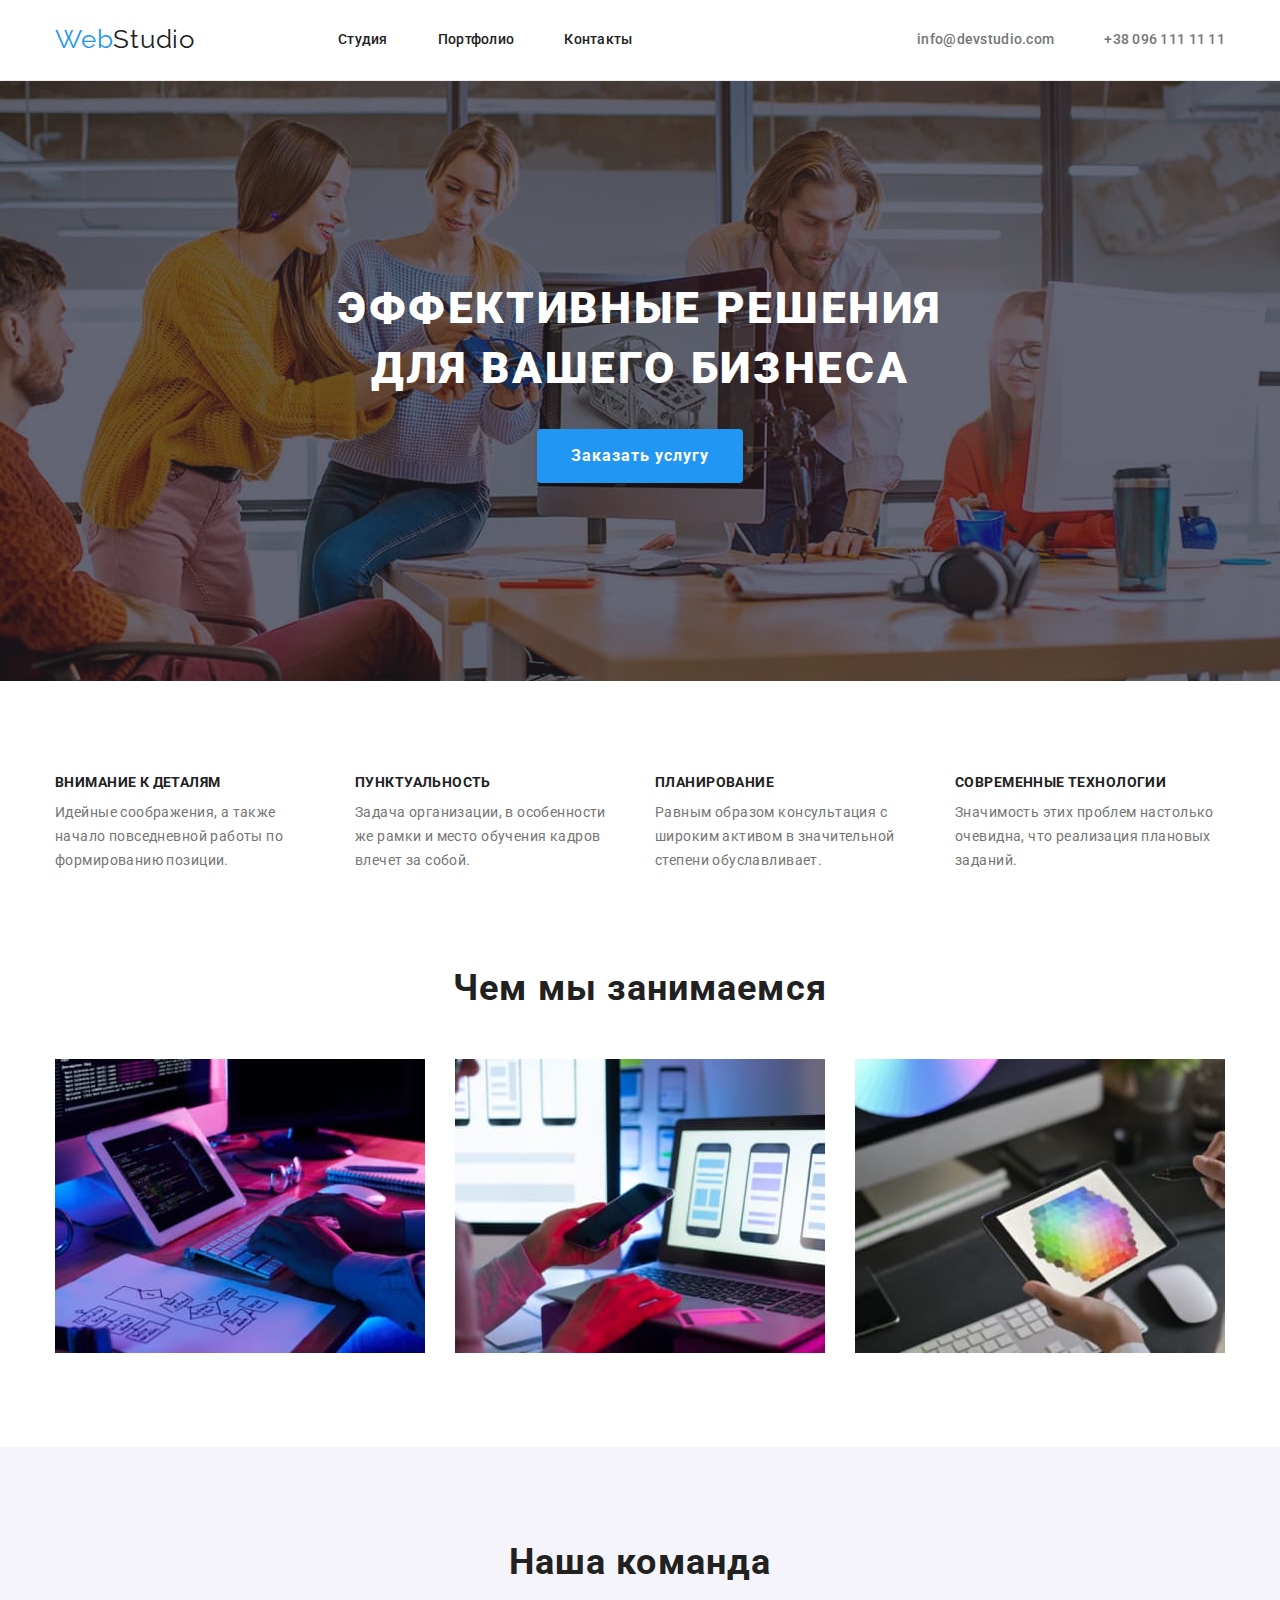
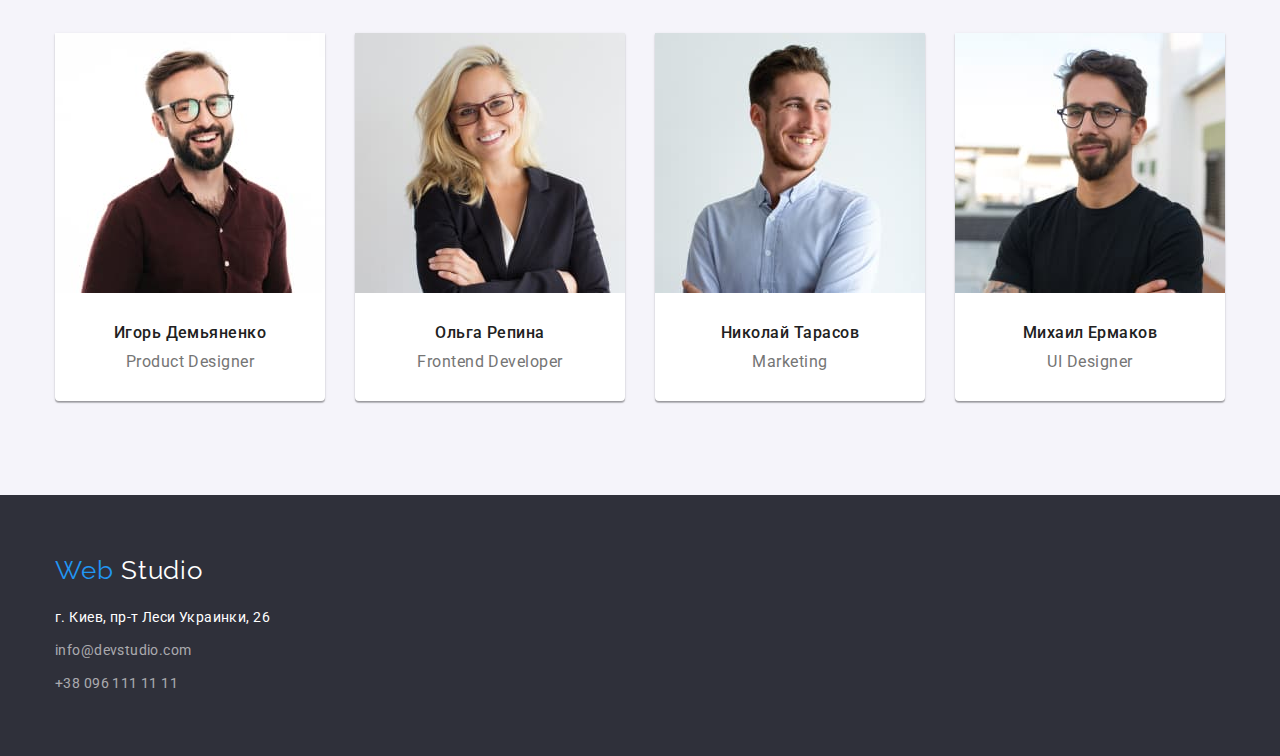
==== index.html @ 15d2d49c "робота над hero" ====
<!DOCTYPE html>
<html lang="ru">
<head>
    <meta charset="UTF-8">
    <meta http-equiv="X-UA-Compatible" content="IE=edge">
    <meta name="viewport" content="width=device-width, initial-scale=1.0">
    <title>WebStudio</title>
    <link rel="preconnect" href="https://fonts.googleapis.com" />
    <link rel="preconnect" href="https://fonts.gstatic.com" crossorigin />
    <link href="https://fonts.googleapis.com/css2?family=Raleway:wght@700&family=Roboto:wght@400;500;700;900&display=swap" rel="stylesheet" />
    <link rel="stylesheet" href="https://cdnjs.cloudflare.com/ajax/libs/modern-normalize/1.1.0/modern-normalize.min.css"/>
    <link rel="stylesheet" href="./css/styles.css">
      
</head>
<body>
    <!-- header section -->
    <header class="header">
        <div class="conteiner flex">
            <nav class="nav">
                <a class="logo" href="./index.html"><span class="accent-logo">Web</span>Studio</a>
                <ul class="navigation">
                    <li class="navigation-item"><a class="nav-item" href="./index.html">Студия</a></li>
                    <li class="navigation-item"><a class="nav-item" href="./portfolio.html">Портфолио</a></li>
                    <li class="navigation-item"><a class="nav-item" href="">Контакты</a></li>
                </ul>
            </nav>
            <ul class="contacts">
                <li class="contacts-item"><a class="contacts-link" href="mailto:info@devstudio.com">info@devstudio.com</a></li>
                <li class="contacts-item"><a class="contacts-link" href="tel:+380961111111">+38 096 111 11 11</a></li>
            </ul>
        </div>
    </header>
    <!-- main section -->
    <main>
        <!-- hero - section -->
        <section class="hero overlay">
            <div class="conteiner">
                <h1 class="main-heading">Эффективные решения <br/> для вашего бизнеса</h1>
                <button type="button" class="hero-button">Заказать услугу</button>
            </div>
        </section>
        <!-- peculiarities -->
        <section class="section peculiarities">
            <div class="conteiner">
                <h2 class="hidden">Наши преимущества</h2>
                <ul class="peculiarities-list">
                    <li class="peculiarities-item">
                        <h3 class="peculiarities-heading">Внимание к деталям</h3>
                        <p>Идейные соображения, а также начало повседневной работы по формированию позиции.</p>
                    </li>
                    <li class="peculiarities-item">
                        <h3 class="peculiarities-heading">Пунктуальность</h3>
                        <p>Задача организации, в особенности же рамки и место обучения кадров влечет за собой.</p>
                    </li>
                    <li class="peculiarities-item">
                        <h3 class="peculiarities-heading">Планирование</h3>
                        <p>Равным образом консультация с широким активом в значительной степени обуславливает.</p>
                    </li>
                    <li class="peculiarities-item">
                        <h3 class="peculiarities-heading">Современные технологии</h3>
                        <p>Значимость этих проблем настолько очевидна, что реализация плановых заданий.</p>
                    </li>
                </ul>
            </div>
        </section>
        <!-- what are we doing -->
        <section class="section">
            <div class="conteiner">
                <h2 class="seconady-heading">Чем мы занимаемся</h2>
                <ul class="image-list">
                    <li>
                        <img class="image" src="./images/img1.jpg"
                            alt="Фото набор html кодов"
                            width="370"
                            height="294"
                        />
                    </li>
                    <li>
                        <img class="image" src="./images/img2.jpg" 
                            alt="фото адаптации сайта"
                            width="370"
                            height="294"
                        />
                    </li>
                    <li>
                        <img class="image" src="./images/img3.jpg"
                            alt="фото выбора цвета"
                            width="370" 
                            height="294" 
                        />
                    </li>
                </ul>
            </div>
        </section>
        <!-- teem section -->
        <section class="section teem-section">
            <div class="conteiner">
                <h2 class="seconady-heading">Наша команда</h2>
                <ul class="teem-list">
                    <li class="list-item">
                        <img class="photo" src="./images/igor_demyanenko.jpg"
                            alt="Игорь Демьяненко"
                            width="270"
                            height="260"
                        />
                        <h3 class="name">Игорь Демьяненко</h3>
                        <p class="proffesion">Product Designer</p>
                    </li>
                    <li class="list-item">
                        <img class="photo" src="./images/olga_repina.jpg"
                            alt="Ольга Репина"
                            width="270"
                            height="260"
                        />
                        <h3 class="name">Ольга Репина</h3>
                        <p class="proffesion" lang="en">Frontend Developer</p>
                    </li>
                    <li class="list-item">
                        <img class="photo" src="./images/nikolay_tarasov.jpg"
                            alt="Николай Тарасов"
                            width="270"
                            height="260"
                        />
                        <h3 class="name">Николай Тарасов</h3>
                        <p class="proffesion" lang="en">Marketing</p>
                    </li>
                    <li class="list-item">
                        <img class="photo" src="./images/mikhail_ermakov.jpg"
                            alt="Михаил Ермаков"
                            width="270" 
                            height="260"
                        />
                        <h3 class="name">Михаил Ермаков</h3>
                        <p class="proffesion" lang="en">UI Designer</p>
                    </li>
                </ul>
            </div>              
        </section>
    </main>

    <!-- footer section -->

    <footer class="footer">
        <div class="conteiner">
            <a class="logo pic" href="./index.html"><span class="accent-logo">Web</span>
                <span class="white-logo">Studio</span></a>
            <address>
                <ul class="list contact">
                    <li><a class="address" href="https://goo.gl/maps/oT1dce25CPHanEmV9"
                        target="blank"
                        rel="noopener noreferrer nofollow">г. Киев, пр-т Леси Украинки, 26
                        </a>
                    </li>
                    <li>
                        <a class="contacts-footer" href="mailto:info@devstudio.com">info@devstudio.com</a>
                    </li>
                    <li>
                        <a class="contacts-footer" href="tel:+380961111111">+38 096 111 11 11</a>
                    </li>
                </ul>
            </address>
        </div>
    </footer>                
</body>
</html>
---- css/styles.css ----
/* главный цвет текста #212121 */
/* вторичный цвет текста #757575 */
/* акцент  #2196F3 */
/* фон #FFFFFF */
/* цвет текста и кнопок #FFFFFF */
/* фон футера #2F303A */
/* вторичный фон секций #F5F4FA */
/* цвет ссылок в футере rgba(255, 255, 255, 0.6) */
html {
  box-sizing: border-box;
}

*,
*::before,
*::after {
  box-sizing: inherit;
}
ul {
  list-style: none;
}
:root {
  --primary-text-color: #757575;
  --secondary-text-color: #212121;
  --accent: #2196f3;
  --background-color: #ffffff;
  --button-text-color: #ffffff;
  --footer-background-color: #2f303a;
  --secondary-background-color: #f5f4fa;
  --footer-links-color: rgba(255, 255, 255, 0.6);
  --adress-text-color: #ffffff;
  --contacts-footer-color: rgba(255, 255, 255, 0.6);
}

h1,
h2,
h3,
h4,
h5,
h6,
p,
ul {
  margin-top: 0;
  margin-left: 0;
  margin-bottom: 0;
  margin-right: 0;
  padding: 0;
}

body {
  font-family: 'Roboto', sans-serif;
  font-size: 14px;
  line-height: 1.71;

  letter-spacing: 0.03em;
  color: var(--primary-text-color);
}
.section {
  padding-top: 94px;
  padding-bottom: 94px;
  max-width: 1600px;
  margin-right: auto;
  margin-left: auto;
}

/* header - section */
.header {
  border-bottom: 1px solid #ececec;
}
.logo {
  font-family: Raleway;
  font-size: 26px;
  line-height: 1.2;

  letter-spacing: 0.03em;
  color: var(--secondary-text-color);
  text-decoration: none;
}

.accent-logo {
  color: var(--accent);
}
.conteiner {
  margin-left: auto;
  margin-right: auto;
  padding-left: 15px;
  padding-right: 15px;
  width: 1200px;
}
.flex {
  display: flex;
  align-items: center;
}
.nav {
  display: flex;
  align-items: center;
}

.navigation {
  display: flex;
  align-items: center;
  list-style: none;
  margin-left: 93px;
}

.navigation-item {
  margin-left: 50px;
}
.navigation-item {
  margin-left: 50px;
}

.nav-item {
  font-weight: 500;
  font-size: 14px;
  line-height: 1.14;
  letter-spacing: 0.02em;

  color: var(--secondary-text-color);
  text-decoration: none;

  display: block;
  padding-top: 32px;
  padding-bottom: 32px;
}

.nav-item:hover,
.nav-item:focus {
  color: var(--accent);
}

.contacts {
  display: flex;
  align-items: center;
  list-style: none;
  margin-left: auto;
}
.contacts-item {
  margin-left: 50px;
}

.contacts-item:first-child {
  margin-left: 0;
}
.contacts-link {
  font-weight: 500;
  font-size: 14px;
  line-height: 1.14;
  letter-spacing: 0.02em;
  color: var(--primary-text-color);
  text-decoration: none;

}

.contacts-link:hover,
.contacts-link:focus {
  color: var(--accent);
}

/* hero - section */
.hero {
  padding-top: 200px;
  padding-bottom: 200px;
  display: flex;
  flex-direction: column;
  align-items: center;
  justify-content: center;
  background-color: var(--footer-background-color);
}
.overlay {
  max-width: 1600px;
  height: 600px;
  margin-left: auto;
  margin-right: auto;
  background-image: linear-gradient(to right, 
  rgba(47, 48, 58, 0.4),
  rgba(47, 48, 58, 0.4)
  ), 
  url(../images/fon\ hero.jpg);
  background-repeat: no-repeat;
  background-position:center;  
  border-style: cover;
}

.main-heading {
  font-weight: 900;
  font-size: 44px;
  line-height: 1.36;
  text-align: center;
  letter-spacing: 0.06em;
  text-transform: uppercase;

  color: var(--button-text-color);
  margin-bottom: 30px;
}

.hero-button {
  font-weight: 700;
  font-size: 16px;
  line-height: 1.87;

  display: flex;
  align-items: center;
  text-align: center;
  letter-spacing: 0.06em;
  padding: 10px 32px;

  color: var(--button-text-color);
  background-color: var(--accent);
  border-color: transparent;
  box-shadow: 0px 4px 4px rgba(0, 0, 0, 0.15);
  border-radius: 4px;
  align-items: center;
  margin-left: auto;
  margin-right: auto;
}

/* section-peculiarities */
.peculiarities {
  padding-bottom: 0;
}
.hidden {
  position: absolute;
  width: 1px;
  height: 1px;
  margin: -1px;
  padding: 0;
  overflow: hidden;
  border: 0;
  clip: rect(0 0 0 0);
}

.peculiarities-list {
  display: flex;
  justify-content: space-between;
}
.peculiarities-item {
  width: 270px;
}

.peculiarities-heading {
  font-weight: 700;
  font-size: 14px;
  line-height: 1.14;
  letter-spacing: 0.03em;
  text-transform: uppercase;

  color: var(--secondary-text-color);
  margin-bottom: 10px;
}

/* What are we doing */

.seconady-heading {
  font-weight: bold;
  font-size: 36px;
  line-height: 42px;
  text-align: center;
  letter-spacing: 0.03em;

  color: var(--secondary-text-color);
  margin-bottom: 50px;
}
.image-list {
  display: flex;
  justify-content: space-between;
}
.image {
  display: block;
  max-width: 100%;
  height: auto;
}

/* teem section */
.teem-section {
  background-color: var(--secondary-background-color);
}

.teem-list {
  list-style: none;
  padding-left: 0;
  margin: 0;
  display: flex;
  justify-content: space-between;
}

.list-item {
  background-color: var(--background-color);
  text-align: center;
  box-shadow: 0px 1px 3px rgba(0, 0, 0, 0.12), 0px 1px 1px rgba(0, 0, 0, 0.14),
    0px 2px 1px rgba(0, 0, 0, 0.2);
  border-radius: 0px 0px 4px 4px;
}
.photo {
  display: block;
}
.name {
  font-weight: 500;
  font-size: 16px;
  line-height: 1.19;
  letter-spacing: 0.03em;

  color: var(--secondary-text-color);
  margin-top: 30px;
  margin-bottom: 10px;
}

.proffesion {
  font-weight: 400;
  font-size: 16px;
  line-height: 1.19;
  letter-spacing: 0.03em;

  color: var(--primary-text-color);
  margin-bottom: 30px;
}

/* footer */

.footer {
  background-color: var(--footer-background-color);
  padding-top: 60px;
  padding-bottom: 60px;
  max-width: 1600px;
  min-height: 252px;
  margin-left: auto;
  margin-right: auto;
}
.pic {
  display: inline-block;
  margin-bottom: 20px;
}

.white-logo {
  color: var(--button-text-color);
}
.contact > li + li {
  margin-top: 9px;
}

.address {
  font-weight: normal;
  font-size: 14px;
  line-height: 1.71;
  letter-spacing: 0.03em;

  color: var(--adress-text-color);
  text-decoration: none;
  font-style: normal;
}

.contacts-footer {
  font-weight: normal;
  font-size: 14px;
  line-height: 1.71;
  letter-spacing: 0.03em;

  color: var(--contacts-footer-color);
  text-decoration: none;
  font-style: normal;
}

/* portfolio */
.buttons {
  display: flex;
  justify-content: center;
  margin-bottom: 50px;
}
.buttons li + li {
  margin-left: 8px;
}

.filter-buttons {
  font-weight: 500;
  font-size: 16px;
  line-height: 1.62;
  text-align: center;
  letter-spacing: 0.03em;

  color: var(--secondary-text-color);
  cursor: pointer;

  padding: 6px 22px;
  border-radius: 4px;
  border-color: transparent;
}

.filter-buttons:hover,
.filter-buttons:focus {
  color: var(--button-text-color);
  background-color: var(--accent);
}
.card-list {
  display: flex;
  flex-wrap: wrap;
}

.card {
  margin-right: 30px;
  margin-bottom: 30px;
  background-color: var(--background-color);
}
.card:nth-child(3n) {
  margin-right: 0;
}
.card:nth-last-child(-n + 3) {
  margin-bottom: 0;
}

.card-link {
  text-decoration: none;
}
.cards-img {
  display: block;
}

.card-name {
  font-weight: 700;
  font-size: 18px;
  line-height: 2;
  letter-spacing: 0.06em;

  color: var(--secondary-text-color);
  margin-bottom: 4px;
}

.card-type {
  font-weight: 400;
  font-size: 16px;
  line-height: 1.87;
  letter-spacing: 0.03em;

  color: var(--primary-text-color);
}
.border {
  padding: 20px 24px;
  border-left: 1px solid #eeeeee;
  border-bottom: 1px solid #eeeeee;
  border-right: 1px solid #eeeeee;
}
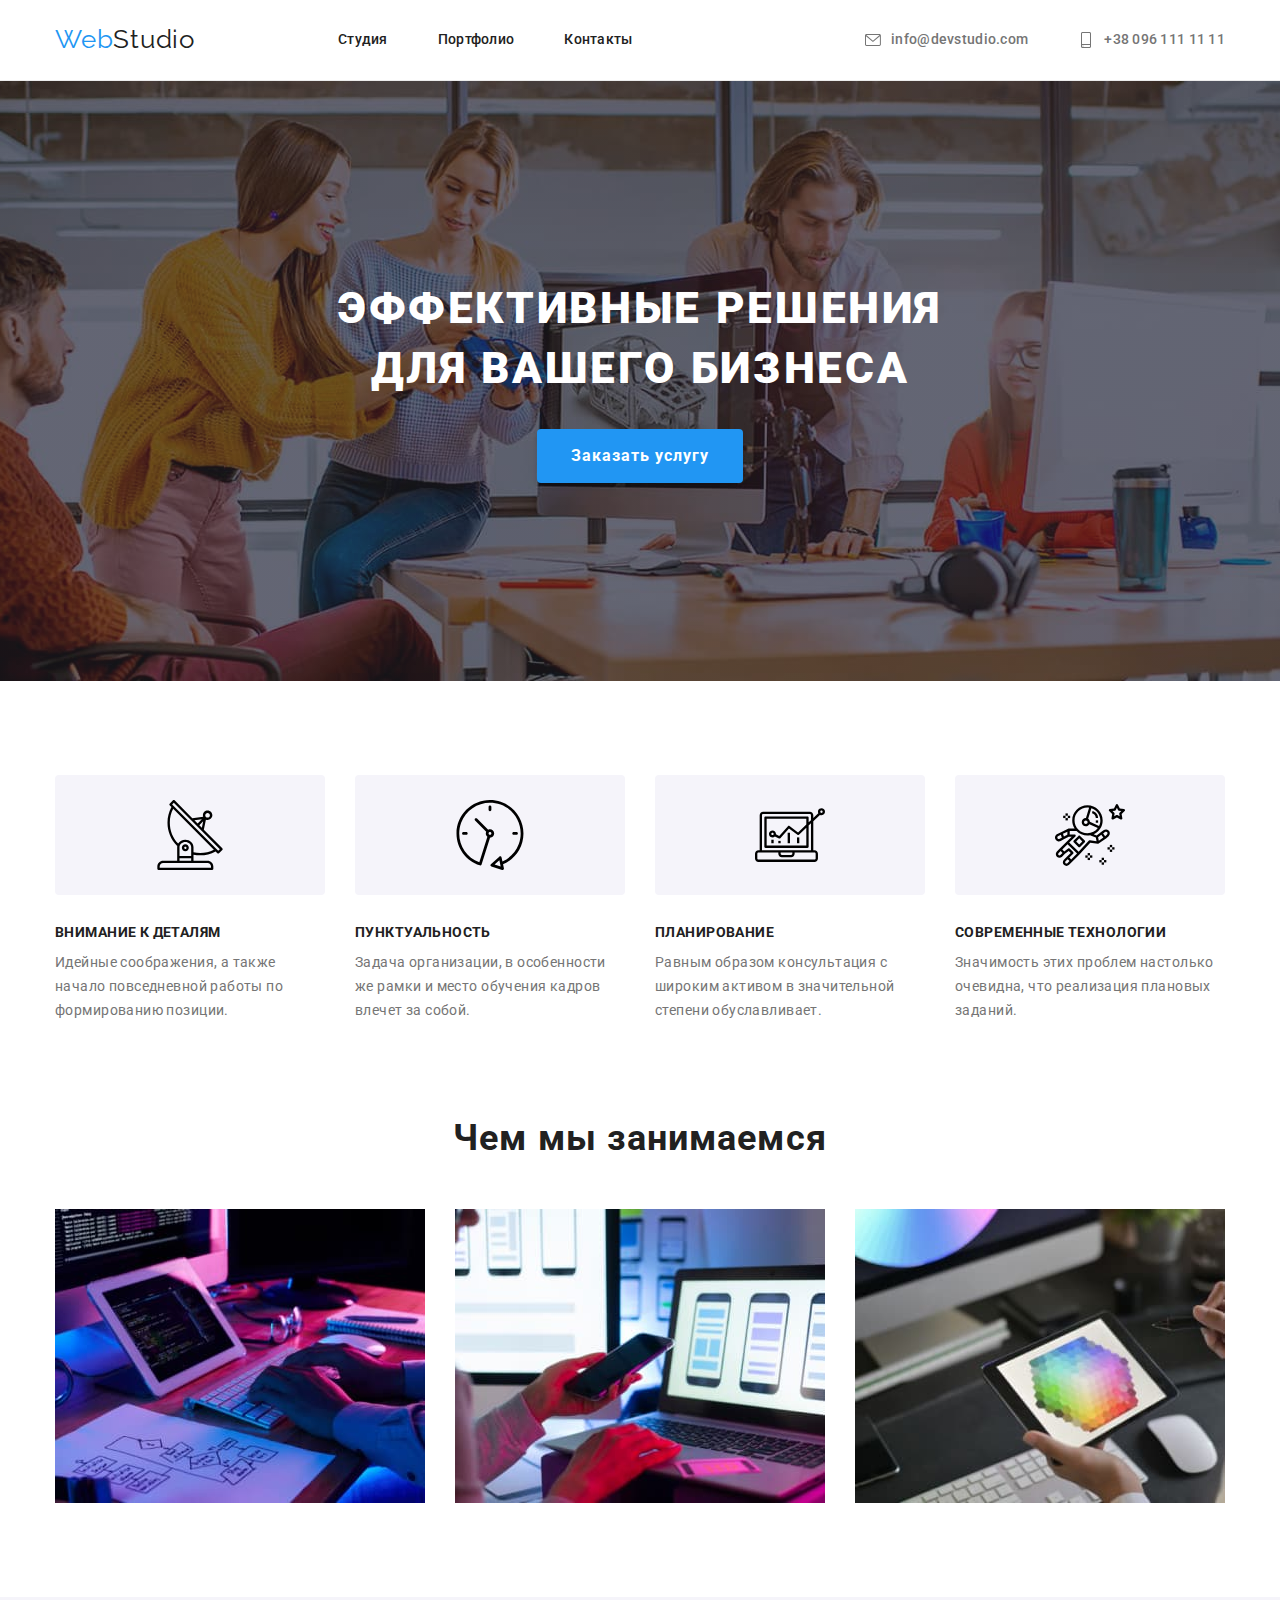
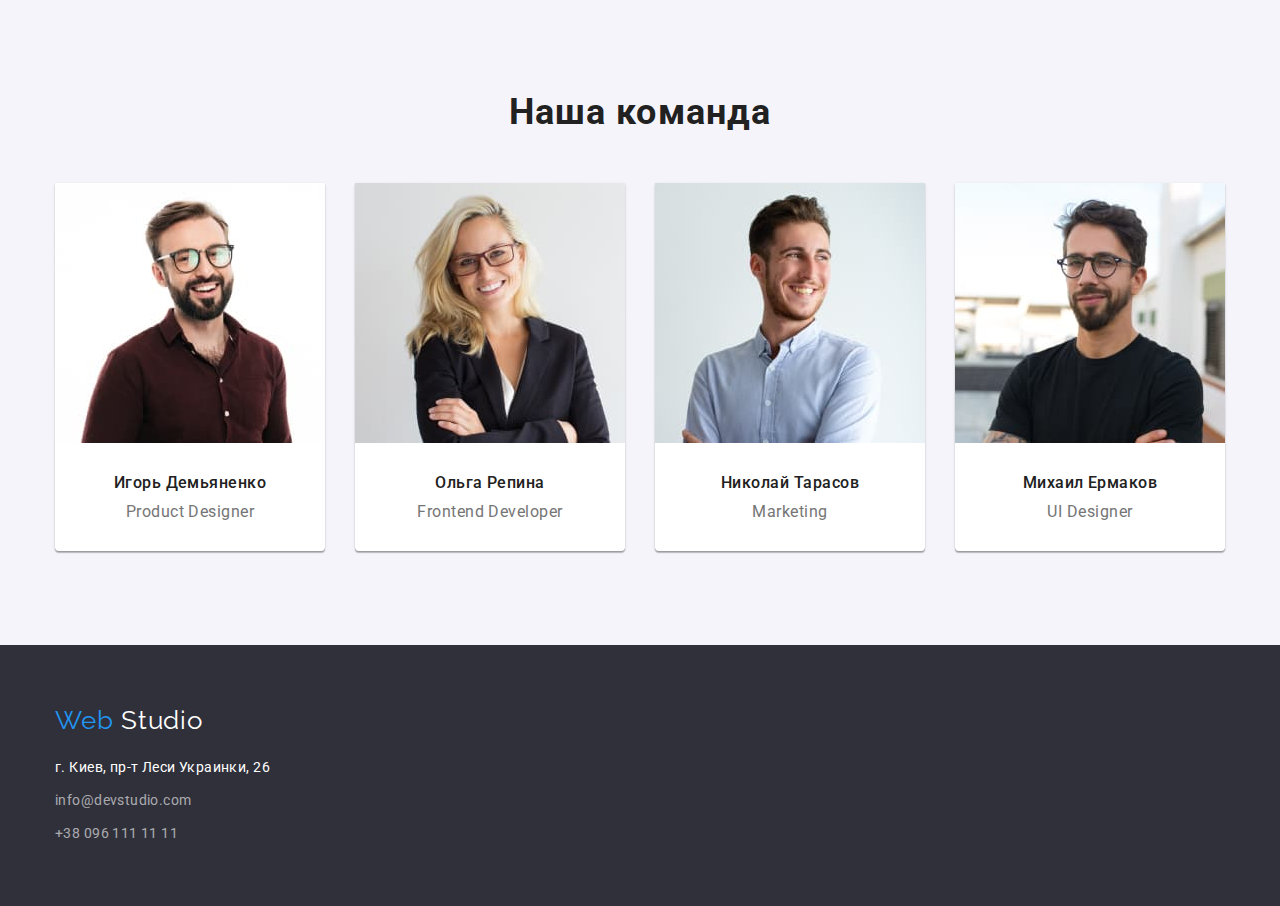
==== commit 63882946: "добавив иконки для контактов и peculiarities" ====
--- a/index.html
+++ b/index.html
@@ -10,7 +10,6 @@
     <link href="https://fonts.googleapis.com/css2?family=Raleway:wght@700&family=Roboto:wght@400;500;700;900&display=swap" rel="stylesheet" />
     <link rel="stylesheet" href="https://cdnjs.cloudflare.com/ajax/libs/modern-normalize/1.1.0/modern-normalize.min.css"/>
     <link rel="stylesheet" href="./css/styles.css">
-      
 </head>
 <body>
     <!-- header section -->
@@ -25,8 +24,22 @@
                 </ul>
             </nav>
             <ul class="contacts">
-                <li class="contacts-item"><a class="contacts-link" href="mailto:info@devstudio.com">info@devstudio.com</a></li>
-                <li class="contacts-item"><a class="contacts-link" href="tel:+380961111111">+38 096 111 11 11</a></li>
+                <li class="contacts-item">
+                    <a class="contacts-link" href="mailto:info@devstudio.com">
+                        <svg class="icon-leter" width="16" height="16">
+                            <use href="./images/SVG/envelope.svg#icon-envelope">
+                            </use>
+                        </svg>info@devstudio.com
+                    </a>
+                </li>
+                <li class="contacts-item">
+                    <a class="contacts-link" href="tel:+380961111111">
+                        <svg class="icon-leter" width="16" height="16">
+                            <use href="./images/SVG/smartphone.svg#icon-smartphone">
+                            </use>
+                        </svg>+38 096 111 11 11
+                    </a>
+                </li>
             </ul>
         </div>
     </header>
@@ -45,18 +58,38 @@
                 <h2 class="hidden">Наши преимущества</h2>
                 <ul class="peculiarities-list">
                     <li class="peculiarities-item">
+                        <div class="background">
+                            <svg width="70" height="70">
+                            <use href="images/SVG/peculiarities.svg#icon-antenna"></use>
+                            </svg>
+                        </div>
                         <h3 class="peculiarities-heading">Внимание к деталям</h3>
                         <p>Идейные соображения, а также начало повседневной работы по формированию позиции.</p>
                     </li>
                     <li class="peculiarities-item">
+                        <div class="background">
+                            <svg width="70" height="70">
+                                <use href="images/SVG/peculiarities.svg#icon-clock"></use>
+                            </svg>
+                        </div>
                         <h3 class="peculiarities-heading">Пунктуальность</h3>
                         <p>Задача организации, в особенности же рамки и место обучения кадров влечет за собой.</p>
                     </li>
                     <li class="peculiarities-item">
+                        <div class="background">
+                            <svg width="70" height="70">
+                                <use href="images/SVG/peculiarities.svg#icon-diagram"></use>
+                            </svg>
+                        </div>
                         <h3 class="peculiarities-heading">Планирование</h3>
                         <p>Равным образом консультация с широким активом в значительной степени обуславливает.</p>
                     </li>
                     <li class="peculiarities-item">
+                        <div class="background">
+                            <svg width="70" height="70">
+                                <use href="images/SVG/peculiarities.svg#icon-astronaut"></use>
+                            </svg>
+                        </div>
                         <h3 class="peculiarities-heading">Современные технологии</h3>
                         <p>Значимость этих проблем настолько очевидна, что реализация плановых заданий.</p>
                     </li>
--- a/css/styles.css
+++ b/css/styles.css
@@ -133,15 +133,22 @@
   align-items: center;
   list-style: none;
   margin-left: auto;
+  justify-content: center;
 }
 .contacts-item {
+  display: inline-flex;
+  align-items: center;
   margin-left: 50px;
+  
 }
 
 .contacts-item:first-child {
   margin-left: 0;
 }
 .contacts-link {
+  display: flex;
+  align-items: center;
+  justify-content: center;
   font-weight: 500;
   font-size: 14px;
   line-height: 1.14;
@@ -149,6 +156,11 @@
   color: var(--primary-text-color);
   text-decoration: none;
 
+}
+
+.icon-leter {
+  margin-right: 10px;
+  fill: currentColor;
 }
 
 .contacts-link:hover,
@@ -218,6 +230,34 @@
 .peculiarities {
   padding-bottom: 0;
 }
+
+/* .peculiarities-item::before {
+content: "";
+display: block;
+height: 120px;
+background: #F5F4FA;
+border-radius: 4px;
+background-size: contain;
+background-repeat: no-repeat;
+background-position: center;
+margin-bottom: 30px;
+} */
+/* .peculiarities-item:nth-child(1)::before {
+  background-image: url(../images/lab.jpg);
+}
+
+.peculiarities-item:nth-child(2)::before {
+  background-image: url(../images/boxes.jpg);
+}
+
+.peculiarities-item:nth-child(3)::before {
+  background-image: url(../images/img1.jpg);
+}
+
+.peculiarities-item:nth-child(4)::before {
+  background-image: url(../images/img3.jpg);
+} */
+
 .hidden {
   position: absolute;
   width: 1px;
@@ -237,6 +277,17 @@
   width: 270px;
 }
 
+.background {
+  display: flex;
+  justify-content: center;
+  align-items: center;
+  margin-bottom: 30px;
+  width: 270px;
+  height: 120px;
+  background-color: var(--secondary-background-color);
+  border-radius: 4px;
+}
+
 .peculiarities-heading {
   font-weight: 700;
   font-size: 14px;
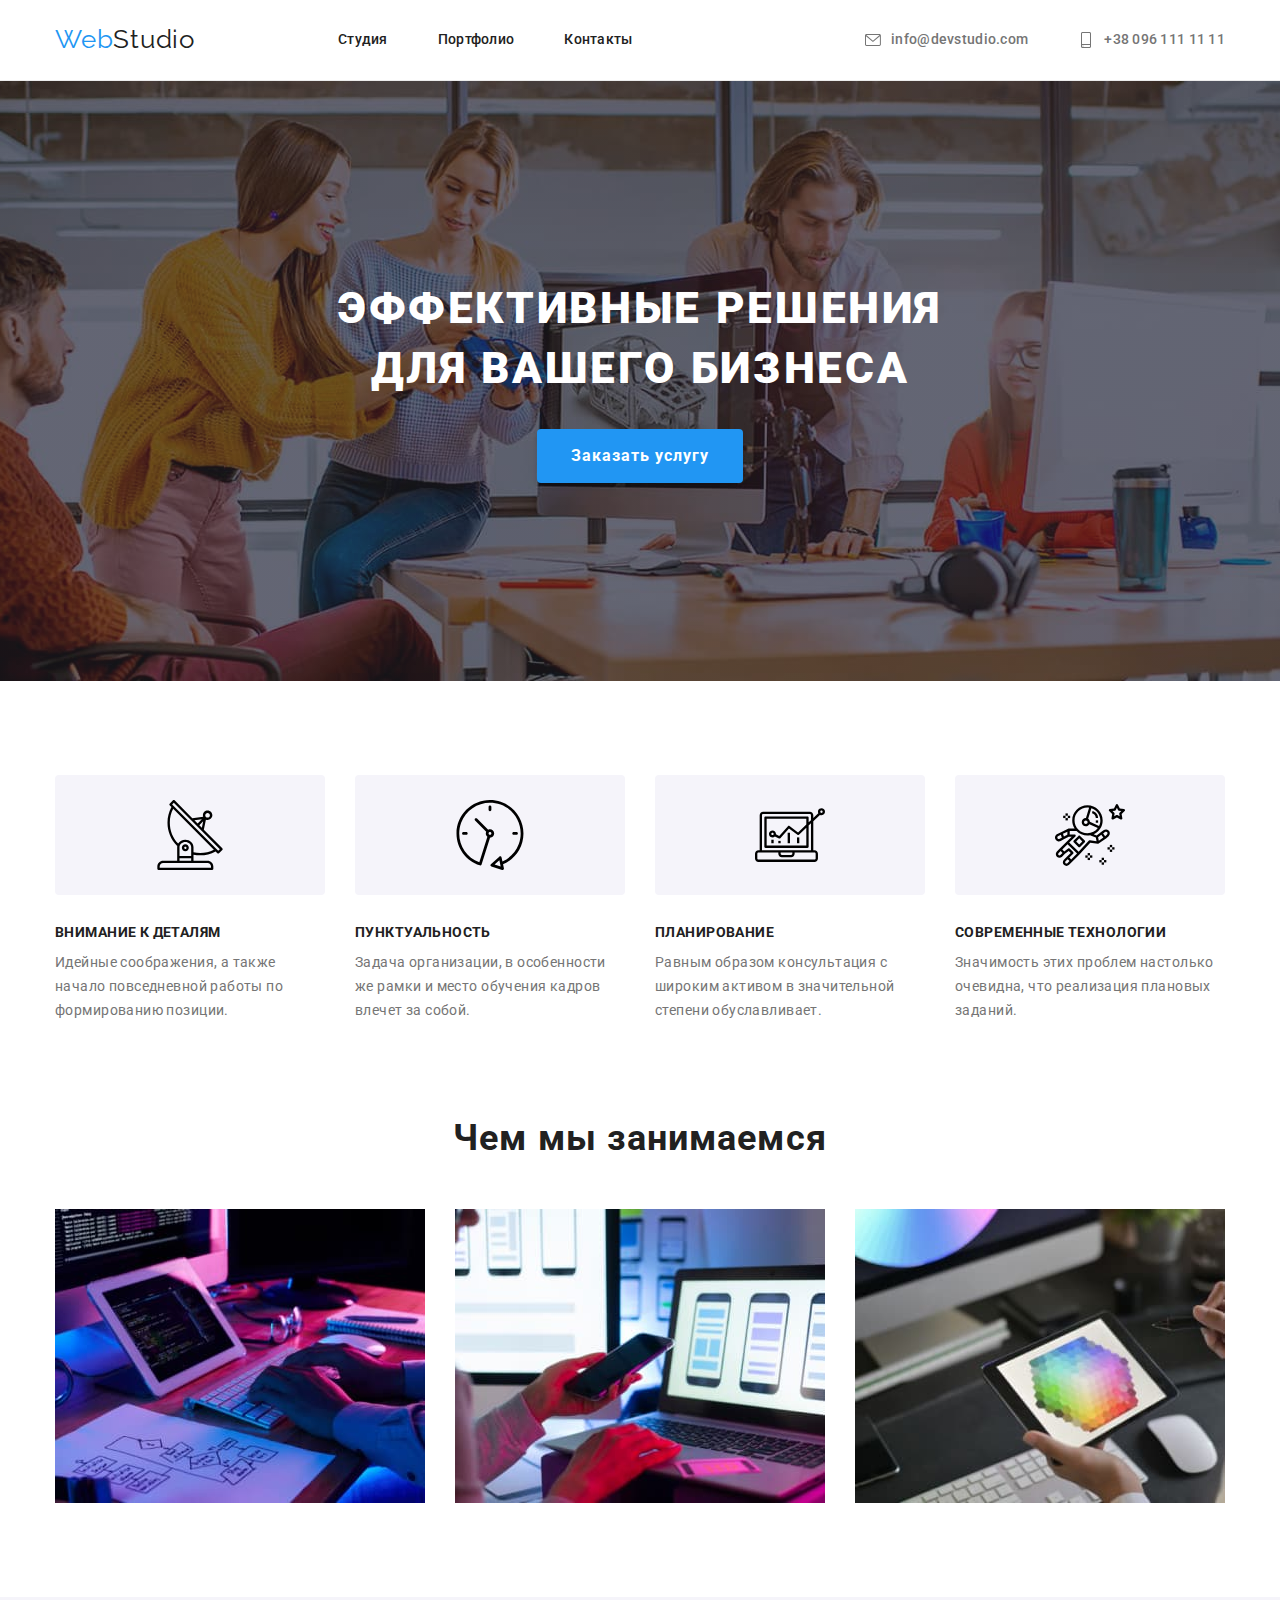
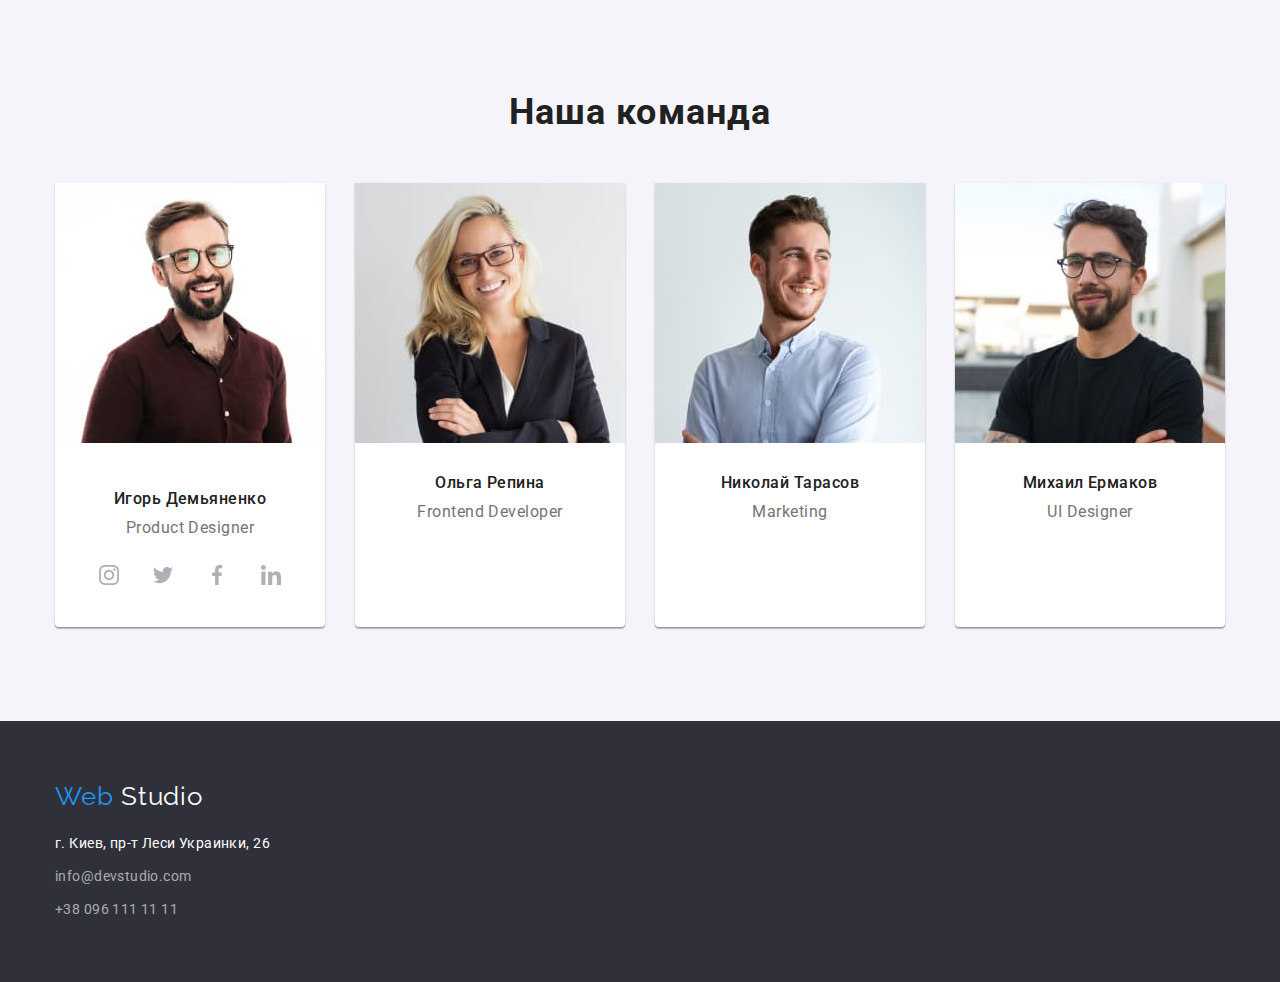
==== commit 45c744a4: "social-icon в нашей команды" ====
--- a/index.html
+++ b/index.html
@@ -136,8 +136,40 @@
                             width="270"
                             height="260"
                         />
-                        <h3 class="name">Игорь Демьяненко</h3>
-                        <p class="proffesion">Product Designer</p>
+                        <div class="social-div">
+                            <h3 class="name">Игорь Демьяненко</h3>
+                            <p class="proffesion">Product Designer</p>
+                            <ul class="social-list">
+                                <li class="social-item">
+                                    <a class="social-link-href" href="">
+                                        <svg width="20" height="20" class="social-link-svg">
+                                            <use href="./images/icon-social-svg/social.svg#icon-instagram"></use>
+                                        </svg>
+                                    </a>
+                                </li>
+                                <li class="social-item">
+                                    <a class="social-link-href" href="">
+                                        <svg width="20" height="20" class="social-link-svg">
+                                            <use href="./images/icon-social-svg/social.svg#icon-twitter"></use>
+                                        </svg>
+                                    </a>
+                                </li>
+                                <li class="social-item">
+                                    <a class="social-link-href" href="">
+                                        <svg width="20" height="20" class="social-link-svg">
+                                            <use href="./images/icon-social-svg/social.svg#icon-facebook"></use>
+                                        </svg>
+                                    </a>
+                                </li>
+                                <li class="social-item">
+                                    <a class="social-link-href" href="">
+                                        <svg width="20" height="20" class="social-link-svg">
+                                            <use href="./images/icon-social-svg/social.svg#icon-linkedin"></use>
+                                        </svg>
+                                    </a>
+                                </li>
+                            </ul>
+                        </div>
                     </li>
                     <li class="list-item">
                         <img class="photo" src="./images/olga_repina.jpg"
--- a/css/styles.css
+++ b/css/styles.css
@@ -362,8 +362,47 @@
   letter-spacing: 0.03em;
 
   color: var(--primary-text-color);
-  margin-bottom: 30px;
-}
+  margin-bottom: 16px;
+}
+
+  /* social-list */
+  .social-div {
+    padding-top: 16px;
+    padding-bottom: 30px;
+    padding-left: 32px;
+    padding-right: 32px;
+  }
+
+.social-list {
+  display: flex;
+  justify-content: space-between;
+  
+
+}
+.social-item {
+  border-radius: 50%;
+  
+}
+.social-link-href {
+  display: flex;
+  justify-content: center;
+  align-items: center;
+  width: 44px;
+  height: 44px;
+  border-radius: 50%;
+  color: #afb1b8;
+  
+}
+.social-link-href:hover,
+.social-link-href:focus {
+background-color: var(--accent);
+color: var(--button-text-color);
+}
+.social-link-svg {
+  fill: currentColor;
+  
+}
+
 
 /* footer */
 
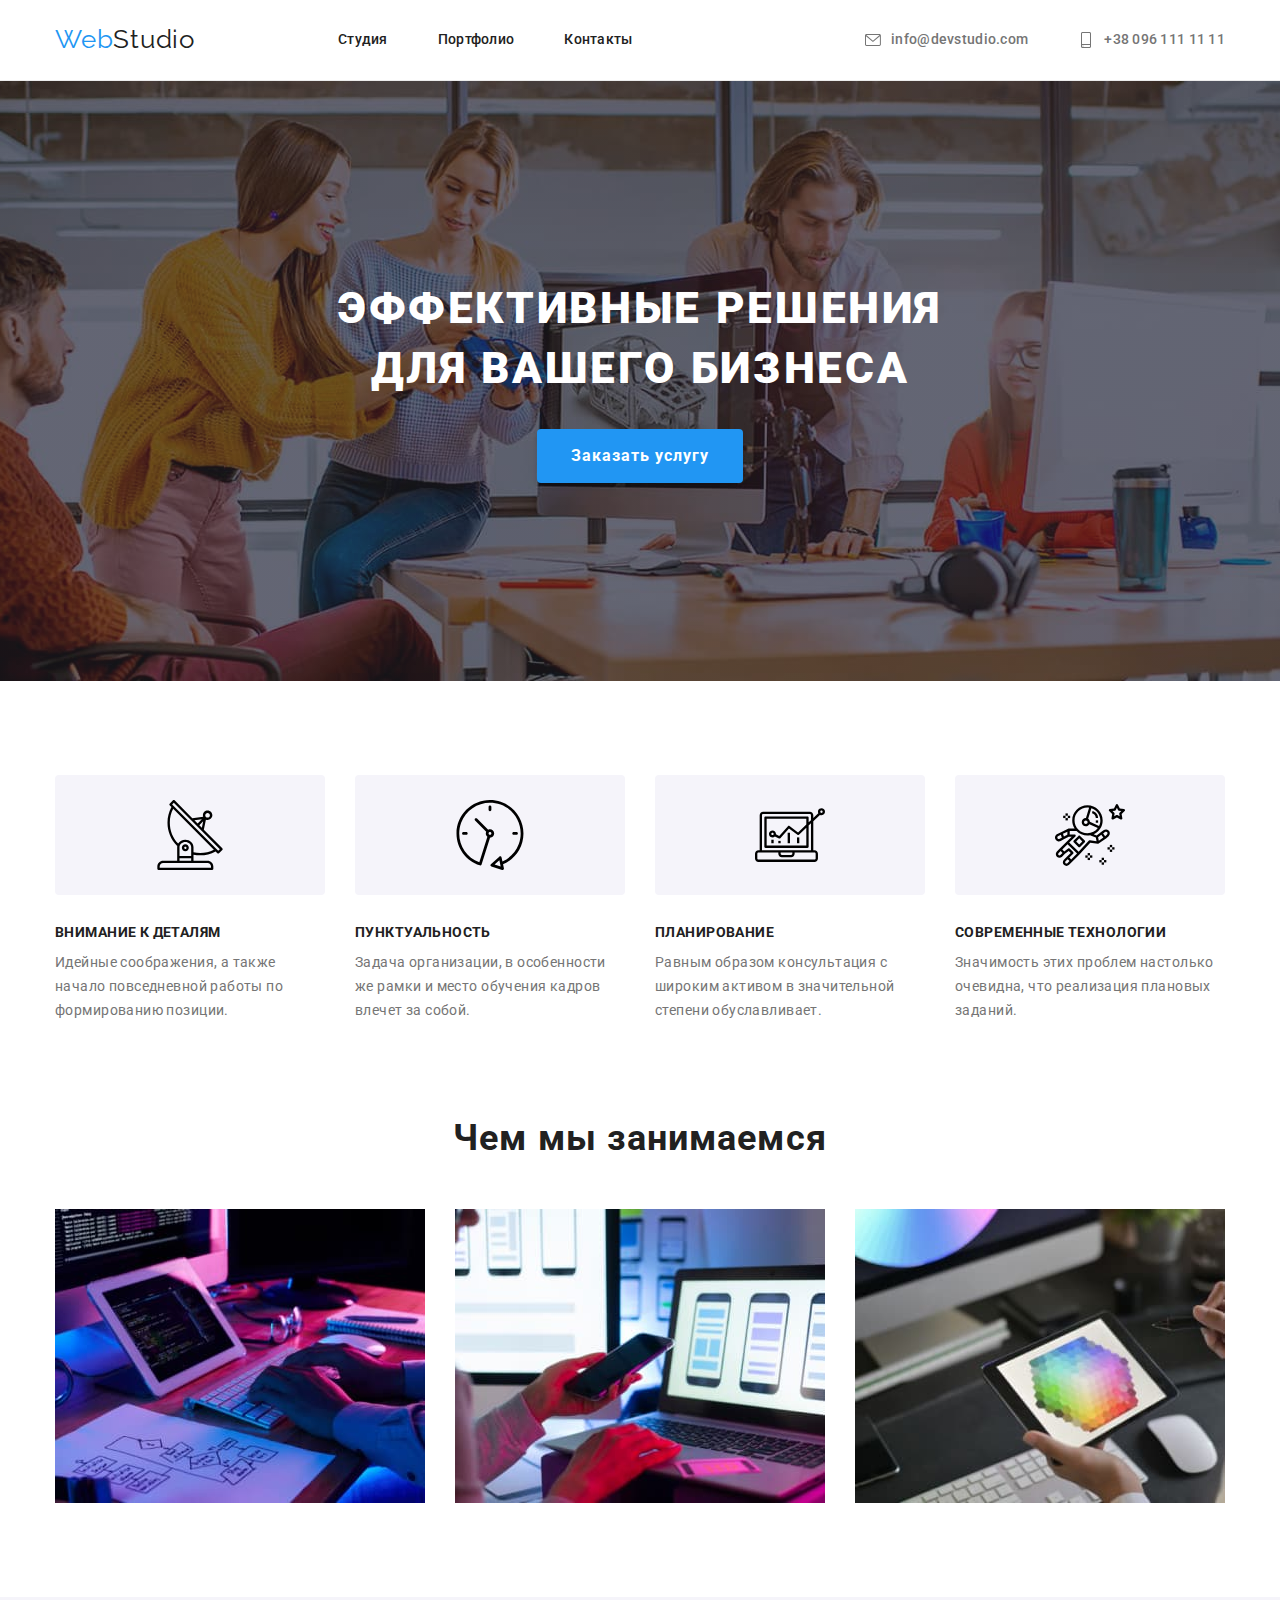
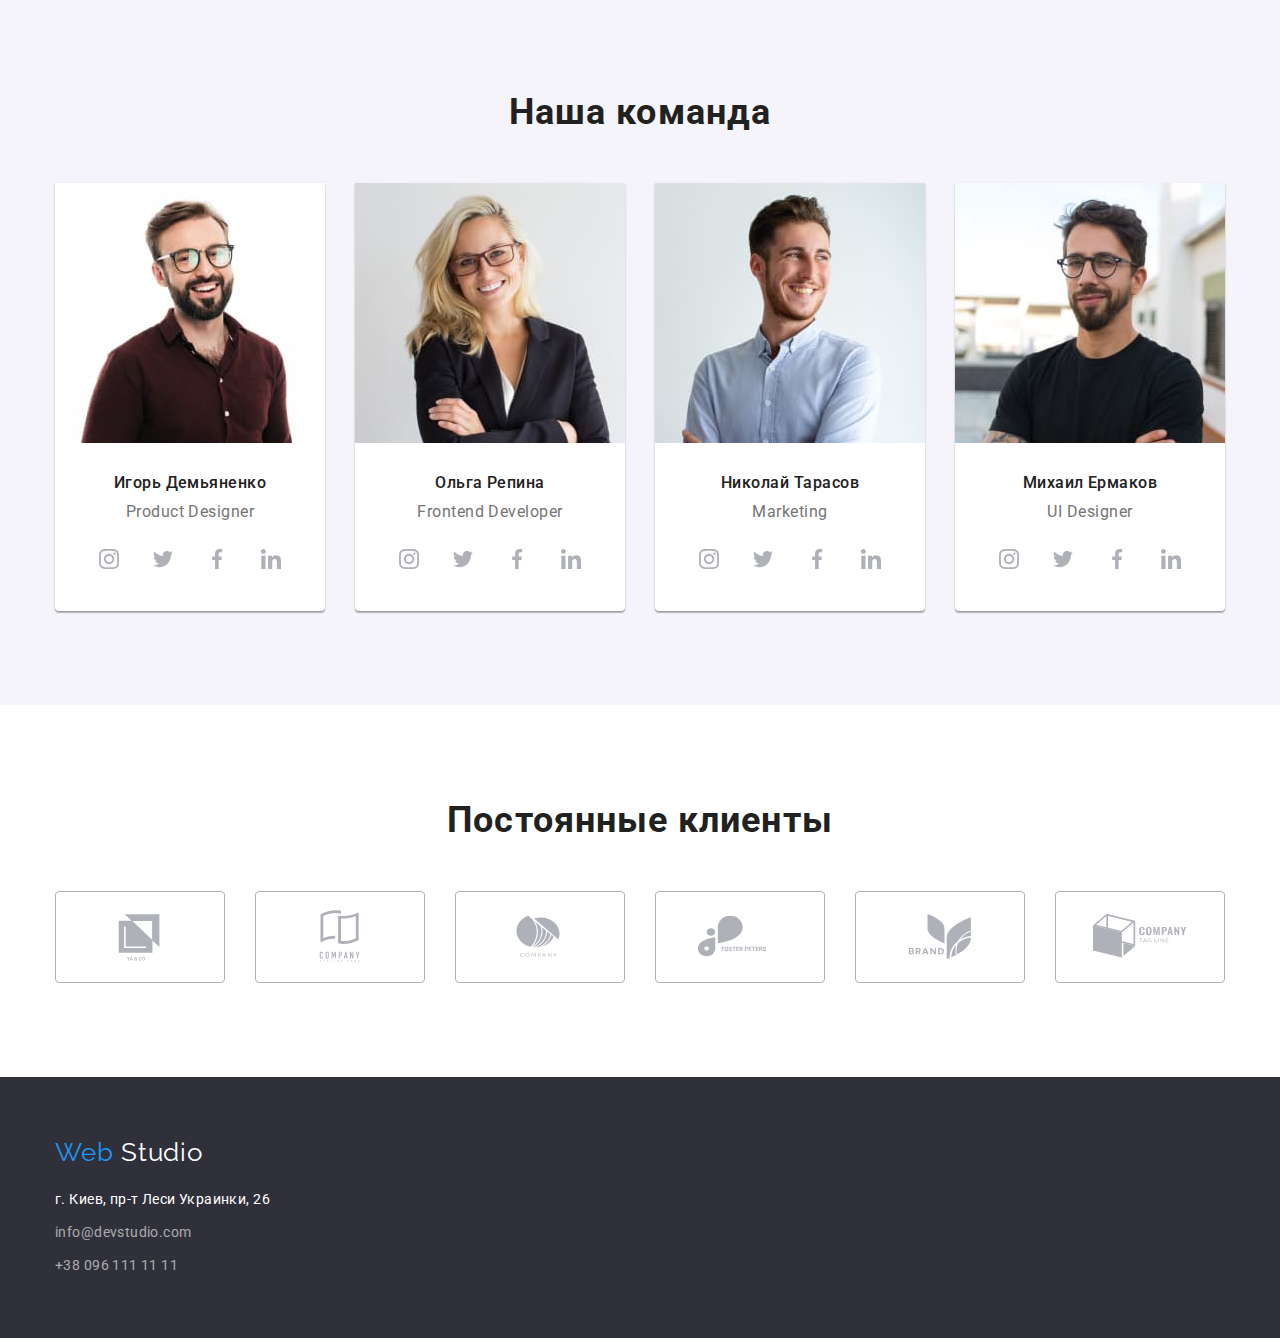
==== commit 78d7bc7c: "Постоянные клиенты" ====
--- a/index.html
+++ b/index.html
@@ -177,8 +177,40 @@
                             width="270"
                             height="260"
                         />
-                        <h3 class="name">Ольга Репина</h3>
-                        <p class="proffesion" lang="en">Frontend Developer</p>
+                        <div class="social-div">
+                            <h3 class="name">Ольга Репина</h3>
+                            <p class="proffesion" lang="en">Frontend Developer</p>
+                            <ul class="social-list">
+                                <li class="social-item">
+                                    <a class="social-link-href" href="">
+                                        <svg width="20" height="20" class="social-link-svg">
+                                            <use href="./images/icon-social-svg/social.svg#icon-instagram"></use>
+                                        </svg>
+                                    </a>
+                                </li>
+                                <li class="social-item">
+                                    <a class="social-link-href" href="">
+                                        <svg width="20" height="20" class="social-link-svg">
+                                            <use href="./images/icon-social-svg/social.svg#icon-twitter"></use>
+                                        </svg>
+                                    </a>
+                                </li>
+                                <li class="social-item">
+                                    <a class="social-link-href" href="">
+                                        <svg width="20" height="20" class="social-link-svg">
+                                            <use href="./images/icon-social-svg/social.svg#icon-facebook"></use>
+                                        </svg>
+                                    </a>
+                                </li>
+                                <li class="social-item">
+                                    <a class="social-link-href" href="">
+                                        <svg width="20" height="20" class="social-link-svg">
+                                            <use href="./images/icon-social-svg/social.svg#icon-linkedin"></use>
+                                        </svg>
+                                    </a>
+                                </li>
+                            </ul>
+                        </div>
                     </li>
                     <li class="list-item">
                         <img class="photo" src="./images/nikolay_tarasov.jpg"
@@ -186,8 +218,40 @@
                             width="270"
                             height="260"
                         />
-                        <h3 class="name">Николай Тарасов</h3>
-                        <p class="proffesion" lang="en">Marketing</p>
+                        <div class="social-div">
+                            <h3 class="name">Николай Тарасов</h3>
+                            <p class="proffesion" lang="en">Marketing</p>
+                            <ul class="social-list">
+                                <li class="social-item">
+                                    <a class="social-link-href" href="">
+                                        <svg width="20" height="20" class="social-link-svg">
+                                            <use href="./images/icon-social-svg/social.svg#icon-instagram"></use>
+                                        </svg>
+                                    </a>
+                                </li>
+                                <li class="social-item">
+                                    <a class="social-link-href" href="">
+                                        <svg width="20" height="20" class="social-link-svg">
+                                            <use href="./images/icon-social-svg/social.svg#icon-twitter"></use>
+                                        </svg>
+                                    </a>
+                                </li>
+                                <li class="social-item">
+                                    <a class="social-link-href" href="">
+                                        <svg width="20" height="20" class="social-link-svg">
+                                            <use href="./images/icon-social-svg/social.svg#icon-facebook"></use>
+                                        </svg>
+                                    </a>
+                                </li>
+                                <li class="social-item">
+                                    <a class="social-link-href" href="">
+                                        <svg width="20" height="20" class="social-link-svg">
+                                            <use href="./images/icon-social-svg/social.svg#icon-linkedin"></use>
+                                        </svg>
+                                    </a>
+                                </li>
+                            </ul>
+                        </div>
                     </li>
                     <li class="list-item">
                         <img class="photo" src="./images/mikhail_ermakov.jpg"
@@ -195,11 +259,94 @@
                             width="270" 
                             height="260"
                         />
-                        <h3 class="name">Михаил Ермаков</h3>
-                        <p class="proffesion" lang="en">UI Designer</p>
+                        <div class="social-div">
+                            <h3 class="name">Михаил Ермаков</h3>
+                            <p class="proffesion" lang="en">UI Designer</p>
+                            <ul class="social-list">
+                                <li class="social-item">
+                                    <a class="social-link-href" href="">
+                                        <svg width="20" height="20" class="social-link-svg">
+                                            <use href="./images/icon-social-svg/social.svg#icon-instagram"></use>
+                                        </svg>
+                                    </a>
+                                </li>
+                                <li class="social-item">
+                                    <a class="social-link-href" href="">
+                                        <svg width="20" height="20" class="social-link-svg">
+                                            <use href="./images/icon-social-svg/social.svg#icon-twitter"></use>
+                                        </svg>
+                                    </a>
+                                </li>
+                                <li class="social-item">
+                                    <a class="social-link-href" href="">
+                                        <svg width="20" height="20" class="social-link-svg">
+                                            <use href="./images/icon-social-svg/social.svg#icon-facebook"></use>
+                                        </svg>
+                                    </a>
+                                </li>
+                                <li class="social-item">
+                                    <a class="social-link-href" href="">
+                                        <svg width="20" height="20" class="social-link-svg">
+                                            <use href="./images/icon-social-svg/social.svg#icon-linkedin"></use>
+                                        </svg>
+                                    </a>
+                                </li>
+                            </ul>
+                        </div>
                     </li>
                 </ul>
             </div>              
+        </section>
+
+        <!-- regular-clients -->
+        <section class="section">
+            <div class="conteiner">
+                <h2 class="seconady-heading">Постоянные клиенты</h2>
+                <ul class="list-clients list">
+                    <li clss="item-clients">
+                        <a class="link-clients" href="">
+                            <svg width="106" height="60" class="clients-svg">
+                                <use href="/images/logo/symbol-defs.svg#icon-Logo"></use>
+                            </svg>
+                        </a>
+                    </li>
+                    <li clss="item-clients">
+                        <a class="link-clients" href="">
+                            <svg width="106" height="60" class="clients-svg">
+                                <use href="/images/logo/symbol-defs.svg#icon-Logo-1"></use>
+                            </svg>
+                        </a>
+                    </li>
+                    <li clss="item-clients">
+                        <a class="link-clients" href="">
+                            <svg width="106" height="60" class="clients-svg">
+                                <use href="/images/logo/symbol-defs.svg#icon-Logo-2"></use>
+                            </svg>
+                        </a>
+                    </li>
+                    <li clss="item-clients">
+                        <a class="link-clients" href="">
+                            <svg width="106" height="60" class="clients-svg">
+                                <use href="/images/logo/symbol-defs.svg#icon-Logo-3"></use>
+                            </svg>
+                        </a>
+                    </li>
+                    <li clss="item-clients">
+                        <a class="link-clients" href="">
+                            <svg width="106" height="60" class="clients-svg">
+                                <use href="/images/logo/symbol-defs.svg#icon-Logo-4"></use>
+                            </svg>
+                        </a>
+                    </li>
+                    <li clss="item-clients">
+                        <a class="link-clients" href="">
+                            <svg width="106" height="60" class="clients-svg">
+                                <use href="/images/logo/symbol-defs.svg#icon-Logo-5"></use>
+                            </svg>
+                        </a>
+                    </li>
+                </ul>
+            </div>
         </section>
     </main>
 
--- a/css/styles.css
+++ b/css/styles.css
@@ -367,7 +367,7 @@
 
   /* social-list */
   .social-div {
-    padding-top: 16px;
+    padding-top: 0px;
     padding-bottom: 30px;
     padding-left: 32px;
     padding-right: 32px;
@@ -379,10 +379,8 @@
   
 
 }
-.social-item {
-  border-radius: 50%;
-  
-}
+/* .social-item {
+} */
 .social-link-href {
   display: flex;
   justify-content: center;
@@ -398,11 +396,38 @@
 background-color: var(--accent);
 color: var(--button-text-color);
 }
+
+
 .social-link-svg {
   fill: currentColor;
   
 }
 
+/* Постоянные клиенты regular-clients */
+
+.list-clients {
+  display: flex;
+  justify-content: space-between;
+}
+.link-clients {
+  display: flex;
+  justify-content: center;
+  align-items: center;
+  width: 170px;
+  height: 92px;
+  border: 1px solid #AFB1B8;
+  border-radius: 4px;
+  color: #afb1b8;
+  }
+.link-clients:hover,
+.link-clients:focus {
+  /* background-color: var(#fff); */
+  color: var(--accent);
+  border-color: var(--accent);
+}
+.clients-svg {
+  fill: currentColor;
+}
 
 /* footer */
 
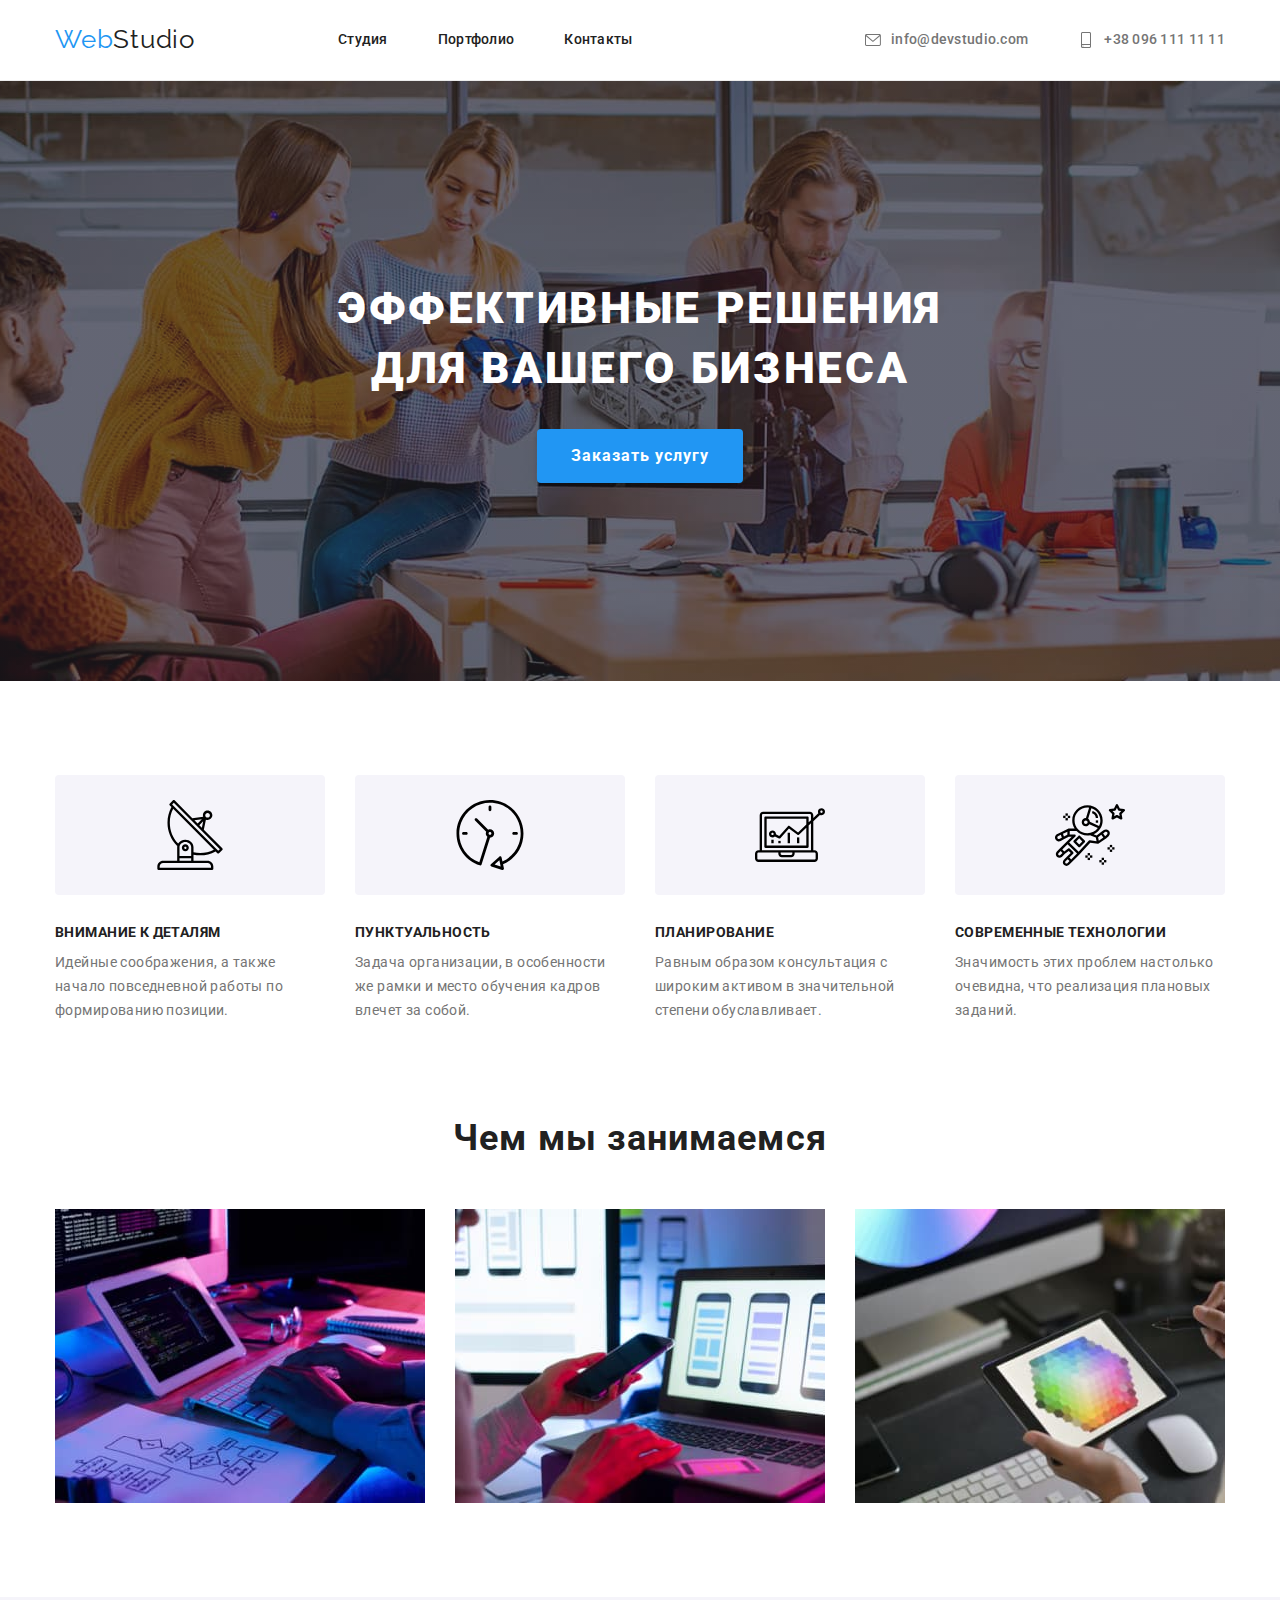
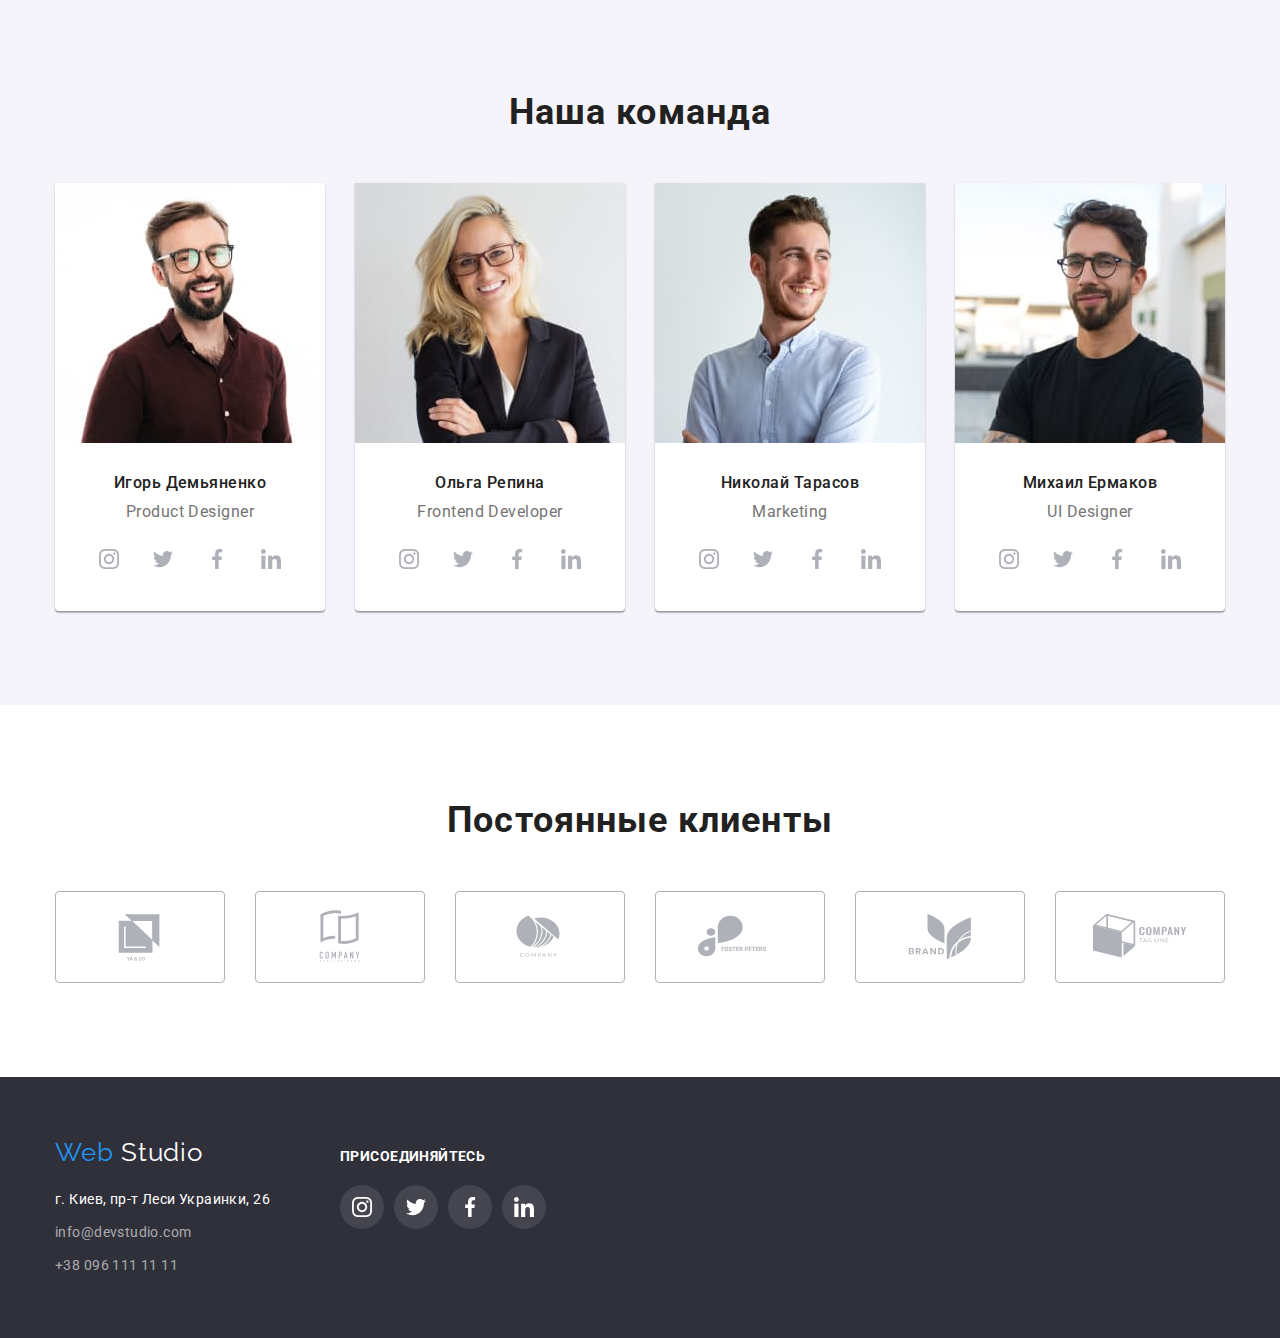
==== commit eaf7eb60: "icons в футері" ====
--- a/index.html
+++ b/index.html
@@ -353,24 +353,59 @@
     <!-- footer section -->
 
     <footer class="footer">
-        <div class="conteiner">
-            <a class="logo pic" href="./index.html"><span class="accent-logo">Web</span>
-                <span class="white-logo">Studio</span></a>
-            <address>
-                <ul class="list contact">
-                    <li><a class="address" href="https://goo.gl/maps/oT1dce25CPHanEmV9"
-                        target="blank"
-                        rel="noopener noreferrer nofollow">г. Киев, пр-т Леси Украинки, 26
-                        </a>
-                    </li>
-                    <li>
-                        <a class="contacts-footer" href="mailto:info@devstudio.com">info@devstudio.com</a>
-                    </li>
-                    <li>
-                        <a class="contacts-footer" href="tel:+380961111111">+38 096 111 11 11</a>
-                    </li>
-                </ul>
-            </address>
+        <div class="conteiner flex">
+            <div>
+                <a class="logo pic" href="./index.html"><span class="accent-logo">Web</span>
+                    <span class="white-logo">Studio</span></a>
+                <address>
+                    <ul class="list contact">
+                        <li><a class="address" href="https://goo.gl/maps/oT1dce25CPHanEmV9"
+                            target="blank"
+                            rel="noopener noreferrer nofollow">г. Киев, пр-т Леси Украинки, 26
+                            </a>
+                        </li>
+                        <li>
+                            <a class="contacts-footer" href="mailto:info@devstudio.com">info@devstudio.com</a>
+                        </li>
+                        <li>
+                            <a class="contacts-footer" href="tel:+380961111111">+38 096 111 11 11</a>
+                        </li>
+                    </ul>
+                </address>
+            </div>
+            <div class="contact-wrapper">
+                <h2 class="footer-join">присоединяйтесь</h2>
+                <ul class="social-list">
+                    <li class="social-item">
+                        <a class="social-link-href link-style" href="">
+                            <svg width="20" height="20" class="social-link-svg">
+                                <use href="./images/icon-social-svg/social.svg#icon-instagram"></use>
+                            </svg>
+                        </a>
+                    </li>
+                    <li class="social-item">
+                        <a class="social-link-href link-style" href="">
+                            <svg width="20" height="20" class="social-link-svg">
+                                <use href="./images/icon-social-svg/social.svg#icon-twitter"></use>
+                            </svg>
+                        </a>
+                    </li>
+                    <li class="social-item">
+                        <a class="social-link-href link-style" href="">
+                            <svg width="20" height="20" class="social-link-svg">
+                                <use href="./images/icon-social-svg/social.svg#icon-facebook"></use>
+                            </svg>
+                        </a>
+                    </li>
+                    <li class="social-item">
+                        <a class="social-link-href link-style" href="">
+                            <svg width="20" height="20" class="social-link-svg">
+                                <use href="./images/icon-social-svg/social.svg#icon-linkedin"></use>
+                            </svg>
+                        </a>
+                    </li>
+                </ul>
+            </div>
         </div>
     </footer>                
 </body>
--- a/css/styles.css
+++ b/css/styles.css
@@ -88,7 +88,7 @@
 }
 .flex {
   display: flex;
-  align-items: center;
+  align-items: baseline;
 }
 .nav {
   display: flex;
@@ -429,6 +429,13 @@
   fill: currentColor;
 }
 
+.list {
+  list-style: none;
+  padding-left: 0;
+  margin: 0;
+  }
+
+
 /* footer */
 
 .footer {
@@ -473,6 +480,28 @@
   text-decoration: none;
   font-style: normal;
 }
+.contact-wrapper {
+  display: inline-block;
+  align-items: center;
+  margin-left: 70px;
+
+}
+.link-style {
+  margin-right: 10px;
+  color: var(--button-text-color);
+  background-color: rgba(255, 255, 255, 0.1);
+}
+.footer-join {
+font-style: normal;
+font-weight: 700;
+font-size: 14px;
+line-height: 1.14;
+letter-spacing: 0.03em;
+text-transform: uppercase;
+margin-bottom: 20px;
+
+color: var(--button-text-color);
+}
 
 /* portfolio */
 .buttons {
